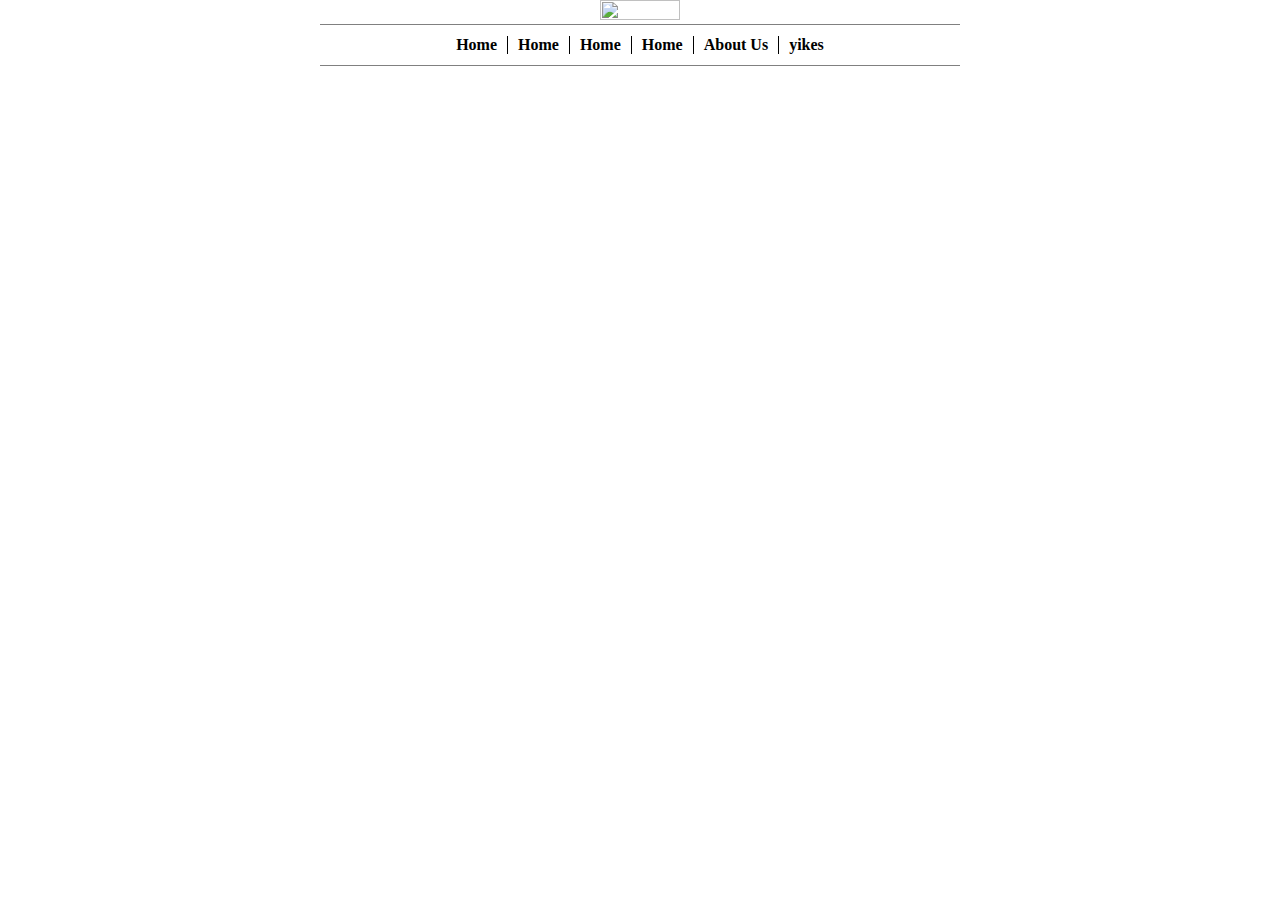
==== web/index.html @ 3a7c9951 "them web" ====
<!DOCTYPE html>
<html lang="en">
<head>
    <meta charset="UTF-8">
    <meta name="viewport" content="width=device-width, initial-scale=1.0">
    <link rel="stylesheet" href="style.css">
    <title>Document</title>
</head>
<body>
    <div class="header">
        <div class="logo">
            <img src="https://trademarks.vn/wp-content/uploads/2019/03/%C4%90%C4%83ng-k%C3%BD-b%E1%BA%A3n-quy%E1%BB%81n-logo.jpg" alt="">
        </div>
        <div class="nav-bar">
            
            <ul>
                <li class="home"><a href="">Home</a></li>
                <li class="ty"><a href="">Home</a></li>
                <li class="ty"><a href="">Home</a></li>
                <li class="ty"><a href="">Home</a></li>
                <li class="ty"><a href="">About Us</a></li>
                <li class="ty"><a href="">yikes</a></li>
            </ul>
        </div>
    </div>
</body>
</html>
---- web/style.css ----
*{
  padding: 0;
  margin: 0;
  box-sizing: border-box;
}

body{
  width: 100vw;
  font-family: cursive;
  background-color:white;
}

ul{
  display: flex;
  justify-content: center;
  background-color: white;
  padding: 11px;
  margin: 0px 320px 0px 320px;
  text-align: center;
  border-bottom:1px solid grey;
  border-top: 1px solid grey;
}
li {
  display: inline;
  font-weight: bold;
  padding-left: 10px;
  padding-right: 10px;
}
li.ty{
  border-left:1px solid black;
}
a {
  text-decoration: none;
  color: black;
}
img{
  width: 25%;
  height: 25%;
}

.logo{
  text-align: center;
}
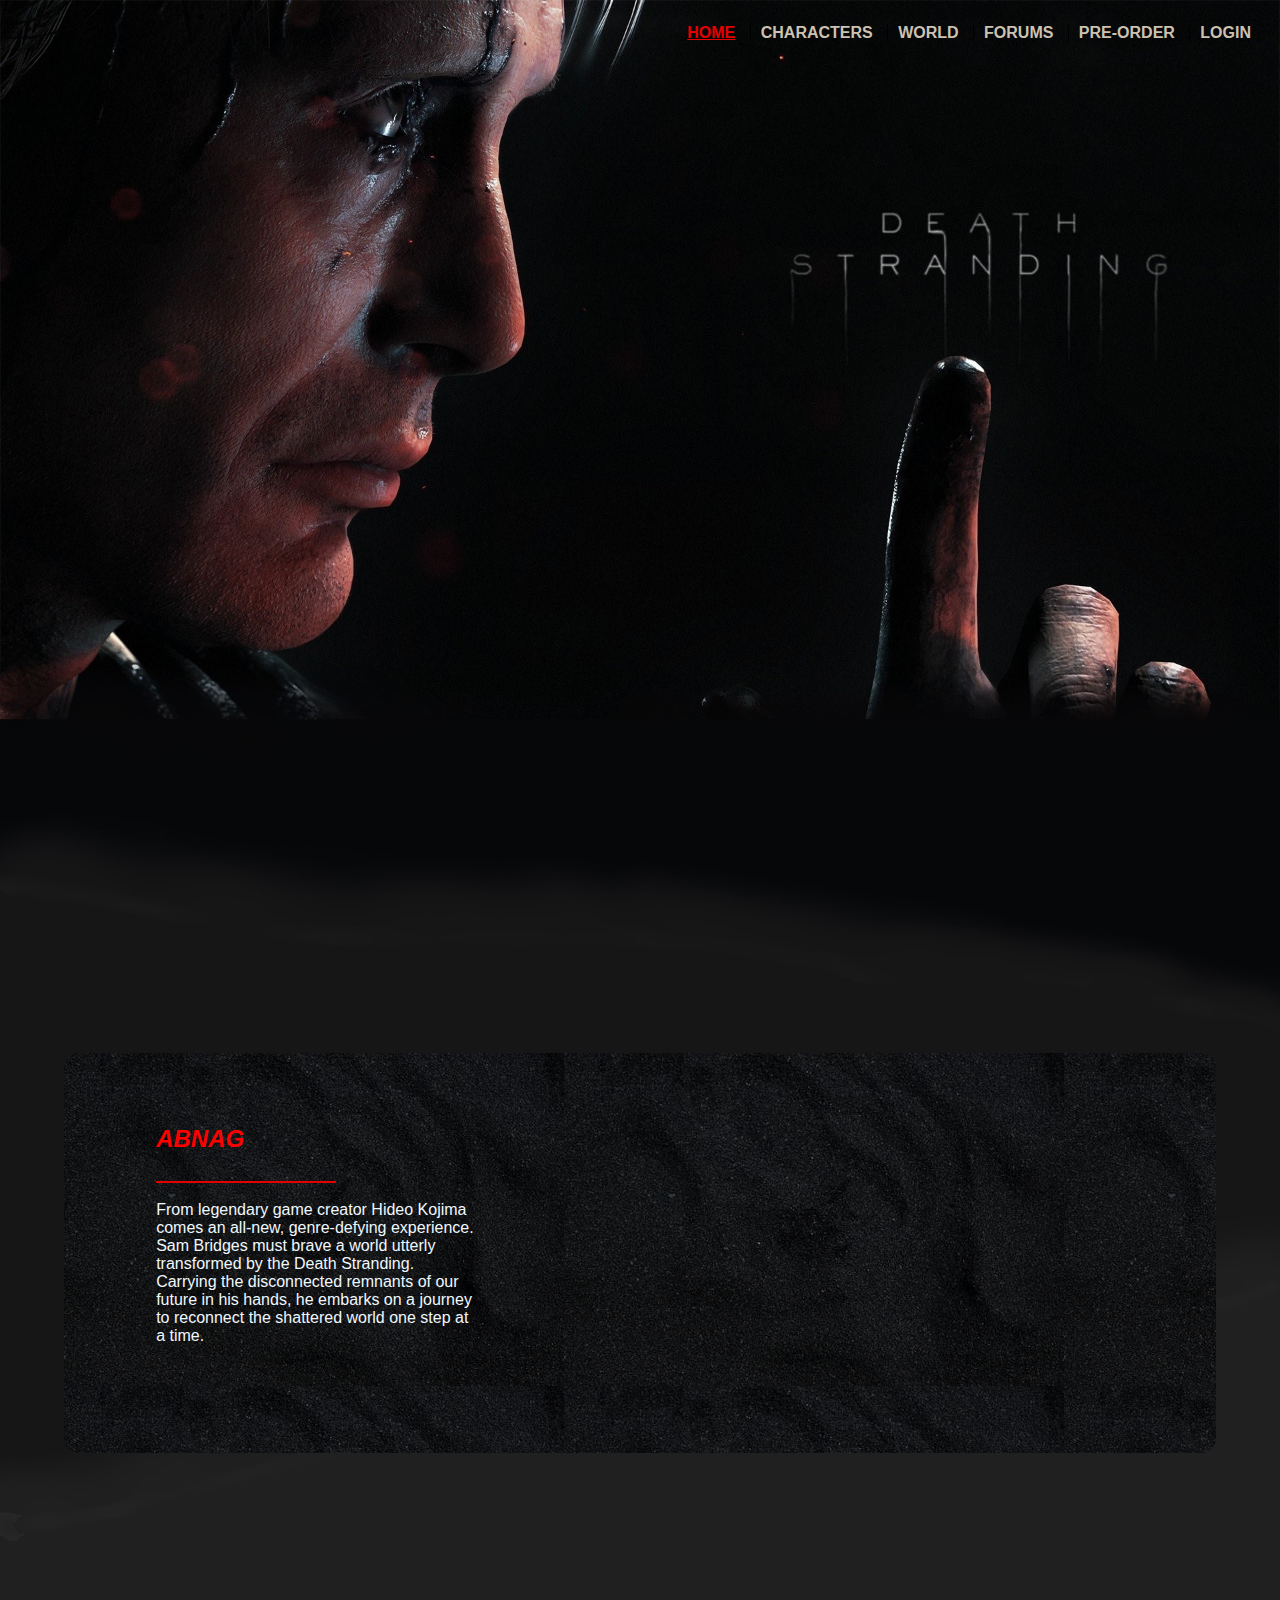
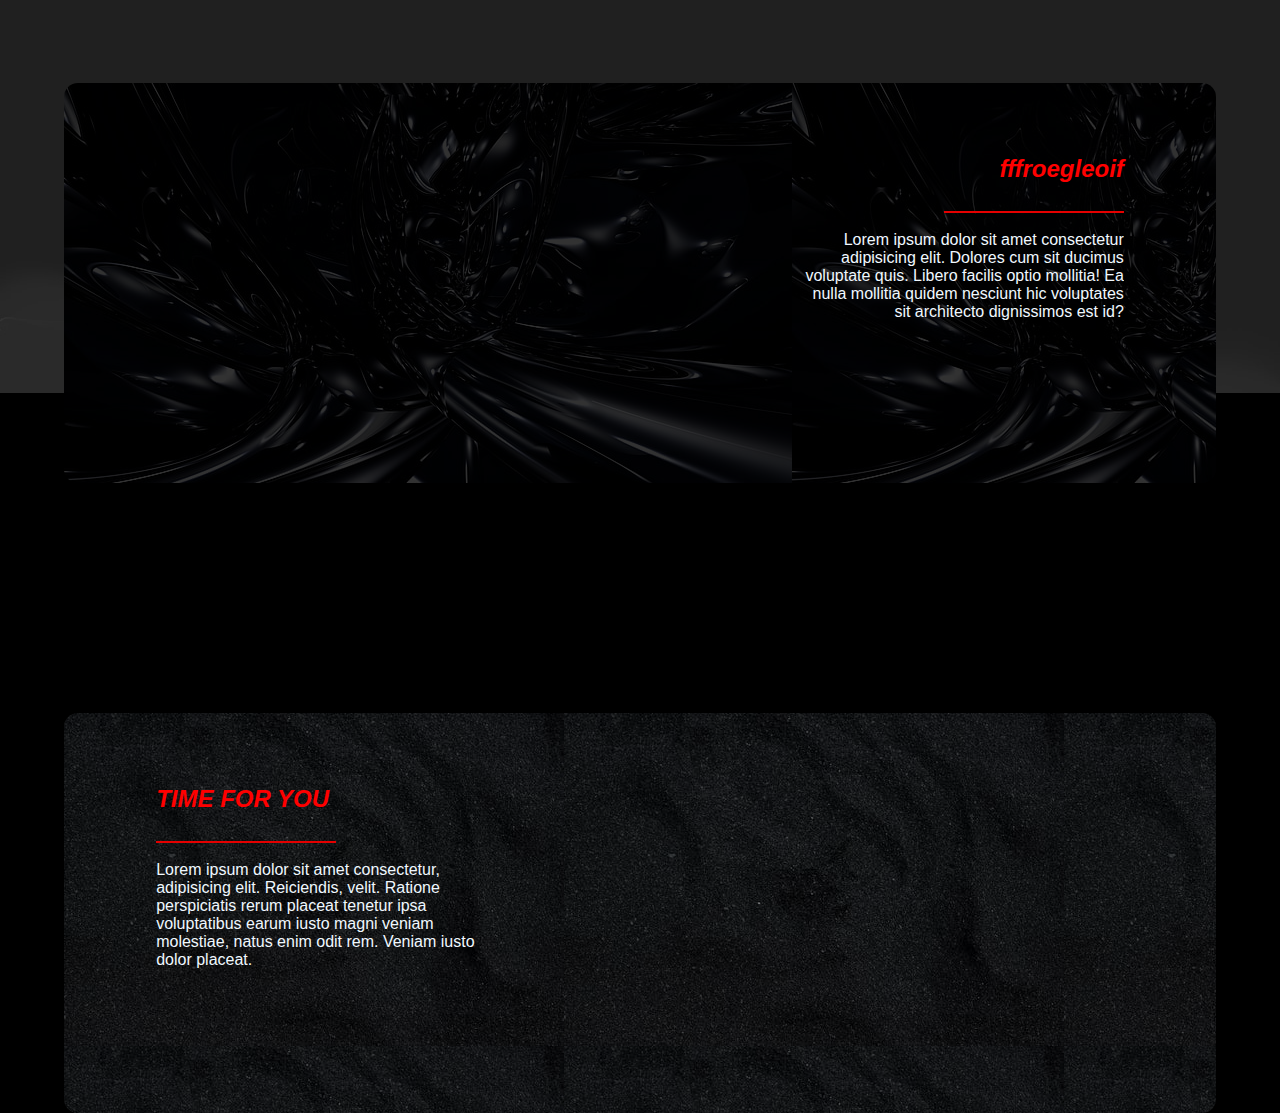
==== commit d2fec90c: "index" ====
--- a/web/index.html
+++ b/web/index.html
@@ -5,23 +5,50 @@
     <meta name="viewport" content="width=device-width, initial-scale=1.0">
     <link rel="stylesheet" href="style.css">
     <title>Document</title>
+    <link rel="icon" href="./img/favicon-32x32.png">
 </head>
 <body>
     <div class="header">
-        <div class="logo">
-            <img src="https://trademarks.vn/wp-content/uploads/2019/03/%C4%90%C4%83ng-k%C3%BD-b%E1%BA%A3n-quy%E1%BB%81n-logo.jpg" alt="">
+        <div>
+            <img src="./img/bg2.jpg" alt="">
         </div>
-        <div class="nav-bar">
+        <div id="nav-bar">
             
             <ul>
-                <li class="home"><a href="">Home</a></li>
-                <li class="ty"><a href="">Home</a></li>
-                <li class="ty"><a href="">Home</a></li>
-                <li class="ty"><a href="">Home</a></li>
-                <li class="ty"><a href="">About Us</a></li>
-                <li class="ty"><a href="">yikes</a></li>
+                <li class="home"><a href="">HOME</a></li>
+                <li class="ty"><a href="">CHARACTERS</a></li>
+                <li class="ty"><a href="">WORLD</a></li>
+                <li class="ty"><a href="">FORUMS</a></li>
+                <li class="ty"><a href="">PRE-ORDER</a></li>
+                <li class="ty"><a href="login.html">LOGIN</a></li>
             </ul>
         </div>
+        <div class="logoo">
+            <img style="background-color: none;" src="./img/transparentlogo2.png" alt="">
+        </div>
+    </div>
+    <div class="boody">
+        <div class="sub1">
+            <h2 class="front">ABNAG</h2>
+            <div class="line"></div>
+            <p class="left">From legendary game creator Hideo Kojima comes an all-new, genre-defying experience. Sam Bridges must brave a world utterly transformed by the Death Stranding. Carrying the disconnected remnants of our future in his hands, he embarks on a journey to reconnect the shattered world one step at a time.</p>
+            <iframe class="vid" src="https://www.youtube.com/embed/Ly4QoHj1T8Q" frameborder="0" width="600px" height="250px"></iframe>
+        </div>
+        <div class="sub2">
+            <h2 class="back">fffroegleoif</h2>
+            <div class="rightline"></div>
+            <p class="right">Lorem ipsum dolor sit amet consectetur adipisicing elit. Dolores cum sit ducimus voluptate quis. Libero facilis optio mollitia! Ea nulla mollitia quidem nesciunt hic voluptates sit architecto dignissimos est id?</p>
+            <iframe class="vid2" src="https://www.youtube.com/embed/anR1x6U8lfY" width="600px" height="300px" frameborder="0"></iframe>
+        </div>
+        <div class="sub3">
+            <h2 class="front">TIME FOR YOU</h2>
+            <div class="line"></div>
+            <p class="left">Lorem ipsum dolor sit amet consectetur, adipisicing elit. Reiciendis, velit. Ratione perspiciatis rerum placeat tenetur ipsa voluptatibus earum iusto magni veniam molestiae, natus enim odit rem. Veniam iusto dolor placeat.</p>
+            <iframe class="vid3" src="https://www.youtube.com/embed/tCI396HyhbQ" frameborder="0" width="600" height="300px"></iframe>
+        </div>
+    </div>
+    <div class="footer">
+        
     </div>
 </body>
 </html>--- a/web/style.css
+++ b/web/style.css
@@ -4,23 +4,32 @@
   box-sizing: border-box;
 }
 
+.header{
+  height: 10%;
+}
+
 body{
   width: 100vw;
-  font-family: cursive;
-  background-color:white;
+  font-family:sans-serif;
+  overflow-x: hidden;
+  background-color:black;
 }
-
+.theme1{
+  /* border-bottom: 0px; */
+}
 ul{
-  display: flex;
-  justify-content: center;
-  background-color: white;
-  padding: 11px;
-  margin: 0px 320px 0px 320px;
-  text-align: center;
-  border-bottom:1px solid grey;
-  border-top: 1px solid grey;
+  position: absolute;
+  background-color: none;
+  padding: 14px;
+  top: 10px;
+  right: 5px;
+  /* margin: 0px 200px 0px 200px; */
+  /* text-align: center; */
+  /* border-bottom:1px solid grey; */
+  /* border-top: 1px solid grey; */
 }
 li {
+  width:27%;
   display: inline;
   font-weight: bold;
   padding-left: 10px;
@@ -28,16 +37,147 @@
 }
 li.ty{
   border-left:1px solid black;
+  color: #2a2d2d;
 }
 a {
   text-decoration: none;
-  color: black;
+  color: #cdc2b1;
 }
 img{
-  width: 25%;
+  width: 100%;
   height: 25%;
 }
-
+.home a{
+  color: #e50000;
+  text-decoration: underline ;
+  font-style: ;
+}
 .logo{
   text-align: center;
+}
+.logoo{
+  position: absolute;
+  top: 13%;
+  right: 4%;
+  width: 500px;
+}
+
+
+
+
+/* body */
+
+.boody{
+  height: 80%;
+}
+
+.sub1{
+  color: aliceblue;
+  border-radius: 14px   ;
+  
+  position: absolute;
+  top: 117%;
+  left: 5%;
+  right: 5%;
+  /* transform: translateX(-50%) */
+  /* width: ; */
+  height: 400px;
+  background-image: url("./img/sub1.png");
+}
+p{
+  position:absolute;
+  /* left: 8%; */
+  top: 37%;
+  overflow: hidden;
+  text-overflow: ellipsis;
+  max-width: 28%;
+}
+p.left{
+  left: 8%;
+}
+p.right{
+  right: 8%;
+  text-align: right;
+}
+.front{
+  color: red;
+  font-family:-apple-system, BlinkMacSystemFont, 'Segoe UI', Roboto, Oxygen, Ubuntu, Cantarell, 'Open Sans', 'Helvetica Neue', sans-serif;
+  font-style: italic;
+  position:absolute;
+  left: 8%;
+  top: 18%;
+}
+.vid{
+  position: absolute;
+  right: 7%;
+  top: 19%;
+  border-radius: 14px;
+}
+.vid2{
+  position: absolute;
+  top:13.5%;
+  left: 7%;
+  border-radius: 14px;
+}
+.vid3{
+  position: absolute;
+  top: 13.5%;
+  right: 7%;
+  border-radius: 14px;
+}
+.line{
+  position: absolute;
+  left: 8%;
+  top: 20%;
+  width: 180px;
+  height: 50px;
+  border-bottom: 2px solid #e50000;
+}
+.rightline{
+  position: absolute;
+  top: 20%;
+  right: 8%;
+  width: 180px;
+  height: 50px;
+  border-bottom: 2px solid #e50000;
+}
+.sub2{
+  /* background-color: aqua; */
+  height: 400px;
+  border-radius: 14px;
+  /* border: 1px solid white; */
+  color: aliceblue;
+  background-image: url("./img/sub2.png");
+  position: absolute;
+  top: 187%;
+  left: 5%;
+  right: 5%;
+}
+.back{
+  color: red;
+  font-family: -apple-system, BlinkMacSystemFont, 'Segoe UI', Roboto, Oxygen, Ubuntu, Cantarell, 'Open Sans', 'Helvetica Neue', sans-serif;
+  font-style: italic;
+  position: absolute;
+  top: 18%;
+  right: 8%;
+}
+.sub3{
+  border-radius: 14px   ;
+  color: aliceblue;
+  position: absolute;
+  top: 257%;
+  left: 5%;
+  right: 5%;
+  /* transform: translateX(-50%) */
+  /* width: ; */
+  height: 400px;
+  background-image: url("./img/sub1.png");
+}
+
+.footer{
+  height: 10%;
+  height: 270px;
+}
+.footersqr{
+
 }